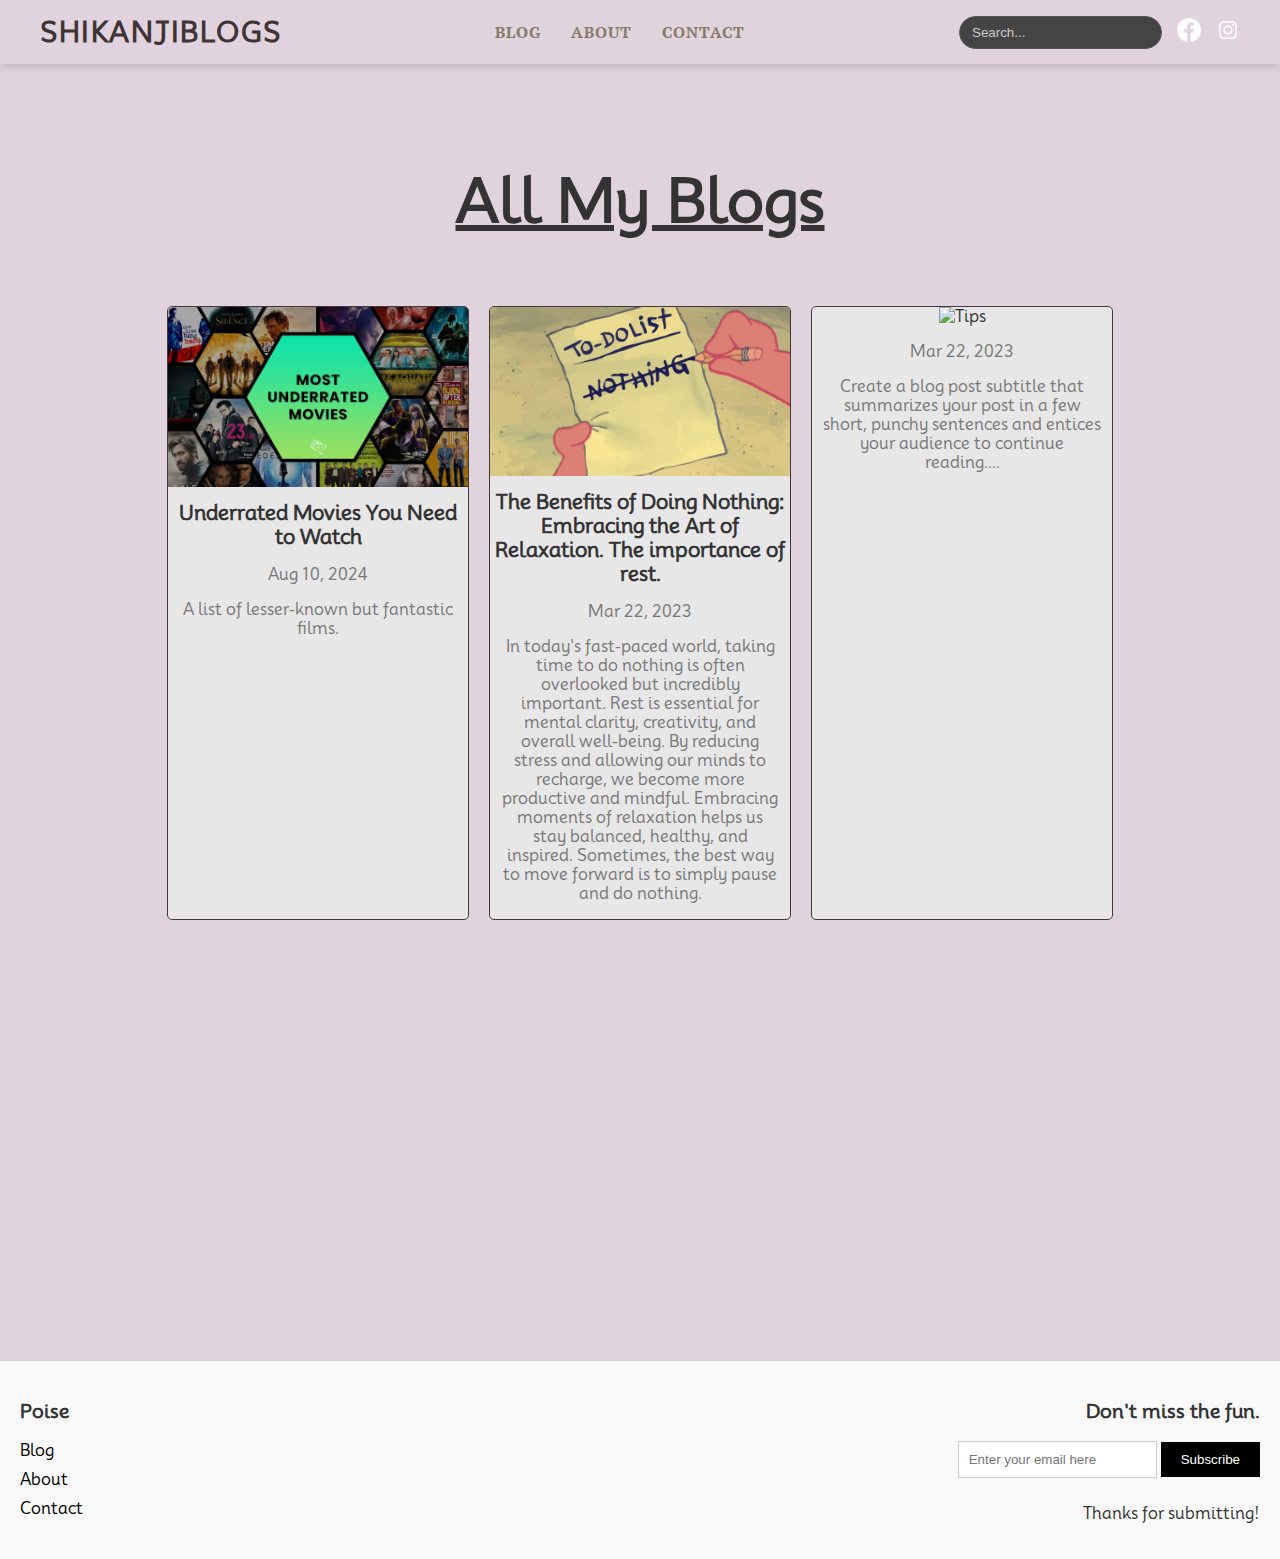
==== index.html @ 3b05b22f "Add blog" ====
<!DOCTYPE html>
<html lang="en">
<head>
    <meta charset="UTF-8">
    <meta name="viewport" content="width=device-width, initial-scale=1.0">
    <title>Poise Blog</title>
    <link rel="stylesheet" href="styles.css">
</head>
<body>
    <header>
        <nav>
            <div class="logo">Shikanjiblogs</div>
            <ul>
                <li><a href="#">Blog</a></li>
                <li><a href="#">About</a></li>
                <li><a href="#">Contact</a></li>
            </ul>
            <div class="search-social">
                <div class="search-container">
                    <input type="text" id="searchInput" placeholder="Search..." onkeyup="showSuggestions()">
                    <div id="suggestionsBox"></div>
                </div>
                <a href="https://www.facebook.com/login/"><img src="/facebook.png" alt="Facebook"></a>
                <a href="https://www.instagram.com/_shrijesh_12/"><img src="/instagram_logo_icon_214683.png" alt="Instagram"></a>
            </div>
        </nav>
    </header>

    <main>
        <section class="fade-in-section blog-intro">
            <h1><u> All My Blogs</u></h1>
        </section>

        <section class="fade-in-section blog-posts">
            <article class="post">
                <a href="/underratedmov.html">
                    <img src="/Best-Underrated-Movies.jpg" alt="T-Shirt Style">
                    <h2>Underrated Movies You Need to Watch</h2>
                    <p>Aug 10, 2024</p>
                    <p>A list of lesser-known but fantastic films.</p>
                </a>
            </article>
        
            <article class="post">
                <a href="/relax.html">
                    <img src="/img/nothing.jpg" alt="Loungewear">
                    <h2>The Benefits of Doing Nothing: Embracing the Art of Relaxation. The importance of rest.</h2>
                    <p>Mar 22, 2023</p>
                    <p>In today's fast-paced world, taking time to do nothing is often overlooked but incredibly important. Rest is essential for mental clarity, creativity, and overall well-being. By reducing stress and allowing our minds to recharge, we become more productive and mindful. Embracing moments of relaxation helps us stay balanced, healthy, and inspired. Sometimes, the best way to move forward is to simply pause and do nothing.</p>
                </a>
            </article>
        
            <article class="post">
                <a href="/blog/5-bra-tips-we-wish-mom-told-us">
                    <img src="bra-tips-image.jpg" alt=" Tips">
                    <h2></h2>
                    <p>Mar 22, 2023</p>
                    <p>Create a blog post subtitle that summarizes your post in a few short, punchy sentences and entices your audience to continue reading....</p>
                </a>
            </article>
        </section><br>

        <!-- About Me Section -->
        <section class="fade-in-section about">
            <div class="about-text">
                <h2>About Me</h2>
                <img src="/path-to-your-image.jpg" alt="About Me" width="200px">
                <p>Well I am Shrijesh Yadav, F012, studying in Nmims mpstme, well gaming is better than coding until web dev enters T_T</p>
            </div>
            <div class="leap-of-faith">
                <h2>#LeapofFaith</h2>
                <div class="image-gallery">
                    <img src="/img1.jpg" alt="Image 1">
                    <img src="/img2.jpg" alt="Image 2">
                    <img src="/img3.jpg" alt="Image 3">
                    <img src="/img4.jpg" alt="Image 4">
                    <img src="/img5.jpg" alt="Image 5">
                    <img src="/img6.jpg" alt="Image 6">
                </div>
            </div>
        </section>

        <!-- Follow Me Elsewhere Section -->
        <section class="follow-me">
            <h2>Follow Me Elsewhere</h2>
            <div class="social-gallery">
                <img src="/git.png" alt="Social Image 1">
                <img src="/img/aes.jpg" alt="Social Image 2">
                <img src="/me.jpg" alt="Social Image 4">
                <img src="/img/aes2.jpg" alt="Social Image 3">
                <img src="/insta.png" alt="Social Image 5">
                <img src="/img/table.jpg" alt="Social Image 6">
            </div>
        </section>
    </main>

    <footer>
        <div class="footer-content">
            <div class="footer-links">
                <h3>Poise</h3>
                <ul>
                    <li><a href="#">Blog</a></li>
                    <li><a href="#">About</a></li>
                    <li><a href="#">Contact</a></li>
                </ul>
            </div>
            <div class="newsletter">
                <h3>Don't miss the fun.</h3>
                <input type="email" placeholder="Enter your email here">
                <button>Subscribe</button>
                <p>Thanks for submitting!</p>
            </div>
        </div>
    </footer>

    <script>
    const blogPosts = [
    { title: "Underrated Movies You Need to Watch", url: "/underratedmov.html" },
    { title: "The Benefits of Doing Nothing: Embracing the Art of Relaxation", url: "/relax.html" }
];

function showSuggestions() {
    const input = document.getElementById('searchInput').value.toLowerCase();
    const suggestionsBox = document.getElementById('suggestionsBox');
    suggestionsBox.innerHTML = '';

    if (input) {
        const filteredPosts = blogPosts.filter(post => post.title.toLowerCase().includes(input));

        filteredPosts.forEach(post => {
            const suggestionDiv = document.createElement('div');
            suggestionDiv.textContent = post.title;
            suggestionDiv.onclick = () => {
                // Redirect to the blog post URL
                window.location.href = post.url;
            };
            suggestionsBox.appendChild(suggestionDiv);
        });

        suggestionsBox.style.display = 'block';
    } else {
        suggestionsBox.style.display = 'none';
    }
}
document.addEventListener('DOMContentLoaded', function() {
    const sections = document.querySelectorAll('section, img');

    const observer = new IntersectionObserver(entries => {
        entries.forEach(entry => {
            if (entry.isIntersecting) {
                entry.target.classList.add('in-view');
            } else {
                entry.target.classList.remove('in-view');
            }
        });
    }, { threshold: 0.1 });

    sections.forEach(section => {
        observer.observe(section);
    });
});
    </script>
</body>
</html>
---- styles.css ----
@font-face {
    font-family: 'CustomFont'; 
    src: url('/PT_Serif/PTSerif-Bold.ttf') format('woff2'), 
         url('/PT_Serif/PTSerif-Regular.ttf') format('woff');
    font-weight: normal;
    font-style: normal;
}

@font-face {
    font-family: 'Head'; 
    src: url('/Mooli/Mooli-Regular.ttf') format('woff2');
    font-weight: normal;
    font-style: normal;
}

body {
    font-family: 'Head', sans-serif;
    margin: 0;
    padding: 0; 
    color: #333;
    background-color: #E0D3DE;
    box-sizing: border-box;
}
header {
    /* background-color: #333; */
    padding: 15px 20px;
    box-shadow: 0 6px 8px rgba(0, 0, 0, 0.1);
    box-shadow: 0 4px 6px rgba(0, 0, 0, 0.1); /* Subtle shadow for depth */
}

nav {
    display: flex;
    justify-content: space-between;
    align-items: center;
    max-width: 1200px; /* Centralize the content */
    margin: 0 auto; /* Center the content */
}

nav .logo {
    font-size: 28px;
    font-weight: bold;
    color: #3e3434; 
    text-transform: uppercase; 
    letter-spacing: 1.5px; 
}

nav ul {
    list-style: none;
    display: flex;
    gap: 30px;
    margin: 0;
    padding: 0;
}

nav ul li a {
    text-decoration: none;
    font-family: 'CustomFont';
    color: #867a68; 
    font-weight: bold;
    font-size: 16px;
    transition: color 0.3s ease, transform 0.3s ease;
    text-transform: uppercase; 
    letter-spacing: 1px; 
}

nav ul li a:hover {
    color: #f39c12; 
    transform: scale(1.1); 
    font-family: 'Head', sans-serif;
}

.search-social {
    display: flex;
    align-items: center;
    gap: 15px;
}

.search-social input {
    padding: 8px 12px;
    border: 1px solid #555; /* Border color matching the background */
    border-radius: 20px;
    background-color: #ffffff; /* Slightly lighter background for input */
    color: #fff; /* White text color */
}

.search-social input::placeholder {
    color: #ccc; /* Light grey for placeholder text */
}

.search-social a img {
    width: 24px; /* Adjust icon size */
    height: 24px;
    filter: brightness(0) invert(1); /* Invert the icon color to white */
    transition: transform 0.3s ease; /* Add a smooth transition for hover */
}

.search-social a img:hover {
    transform: scale(1.2); /* Enlarge the icon slightly on hover */
}
.blog-intro {
    font-family: 'Head';
    text-align: center;
    margin-top: 100px;
    margin-bottom: 50px;
    font-size: 30px;
}
.blog-posts {
    display: flex;
    justify-content: center;
    gap: 20px;
    padding: 20px;
}

.post {
    width: 300px;
    border: 1px solid #433737;
    border-radius: 5px;
    overflow: hidden;
    text-align: center;
    background-color: rgb(231, 231, 231);
    transition: transform 0.3s ease, box-shadow 0.3s ease; /* Smooth transition for hover effect */
}

.post img {
    width: 100%;
    height: auto;
    transition: transform 0.3s ease; /* Smooth transition for image scaling */
}

.post h2 {
    font-size: 20px;
    margin: 10px 0;
    transition: color 0.3s ease; /* Smooth transition for text color */
}

.post p {
    color: #777;
    padding: 0 10px;
}

.post:hover {
    transform: translateY(-10px); /* Slight lift on hover */
    box-shadow: 0 8px 16px rgba(0, 0, 0, 0.2); /* Elevate with shadow */
}

.post:hover img {
    transform: scale(1.1); /* Slight zoom-in effect on image hover */
}

.post:hover h2 {
    color: #f39c12; /* Change title color on hover */
}

.post:hover p {
    color: #555; /* Darken text color on hover */
}

.post a {
    text-decoration: none;
    color: inherit;
    display: block;
}
/* About Section */
.about {
    display: flex;
    align-items: center;
    padding: 20px;
    gap: 20px;
    width: 1200px;
    margin-left: 100px;
}

.about img {
    width: 50%;
    border-radius: 5px;
}

.about-text {
    width: 50%;
}

.about-text h2 {
    font-size: 24px;
    margin-bottom: 10px;
}

.about-text p {
    margin-bottom: 20px;
}

.about-text button {
    padding: 10px 20px;
    background-color: black;
    color: white;
    border: none;
    cursor: pointer;
}

/* Follow Me Elsewhere Section */
.follow-me {
    text-align: center;
    padding: 20px;
}

.social-gallery {
    display: flex;
    justify-content: center;
    gap: 10px;
    margin-top: 20px;
}

.social-gallery img {
    width: 100px;
    height: 100px;
    object-fit: cover;
    border-radius: 5px;
}

/* Shop My Look Section */
.shop-my-look {
    padding: 20px;
    text-align: center;
}

.shop-content {
    display: flex;
    justify-content: center;
    gap: 20px;
    margin-top: 20px;
}

.shop-content img {
    width: 300px;
    height: auto;
    border-radius: 5px;
}

/* Footer */
footer {
    background-color: #f9f9f9;
    padding: 20px;
    border-top: 1px solid #ccc;
}

.footer-content {
    display: flex;
    justify-content: space-between;
}

.footer-links ul {
    list-style: none;
    padding: 0;
}

.footer-links ul li a {
    text-decoration: none;
    color: black;
    display: block;
    margin-bottom: 10px;
}

.newsletter {
    text-align: right;
}

.newsletter input {
    padding: 10px;
    border: 1px solid #ccc;
    margin-bottom: 10px;
}

.newsletter button {
    padding: 10px 20px;
    background-color: black;
    color: white;
    border: none;
    cursor: pointer;
}

.search-container {
    position: relative;
}

#searchInput {
    padding: 8px 12px;
    border: 1px solid #555;
    border-radius: 20px;
    background-color: #444;
    color: #fff;
}

#suggestionsBox {
    position: absolute;
    top: 40px;
    width: 100%;
    background-color: #fff;
    border-radius: 5px;
    box-shadow: 0 4px 8px rgba(0, 0, 0, 0.1);
    z-index: 1000;
    display: none; /* Hidden by default */
}

#suggestionsBox div {
    padding: 10px;
    cursor: pointer;
}

#suggestionsBox div:hover {
    background-color: #f39c12; /* Highlight suggestion on hover */
    color: #fff;
}

.fade-in-section {
    opacity: 0;
    transform: translateY(20px); /* Slide up effect */
    transition: opacity 0.6s ease-out, transform 0.6s ease-out;
}

/* When elements come into view */
.fade-in-section.is-visible {
    opacity: 1;
    transform: translateY(0); /* Return to original position */
}

section {
    opacity: 0;
    transform: translateY(20px);
    transition: opacity 1.5s ease-out, transform 1.5s ease-out;
}

/* Apply animation when section comes into view */
section.in-view {
    opacity: 1;
    transform: translateY(0);
}

/* More specific styles for different elements */
.blog-intro h1, .blog-posts .post, .about-text, .follow-me, .footer-content {
    transition: opacity 2s ease-out, transform 2s ease-out;
}

/* Fade-in effect for images */
img {
    opacity: 0;
    transition: opacity 2s ease-in-out;
}

/* Apply animation when images come into view */
img.in-view {
    opacity: 1;
}
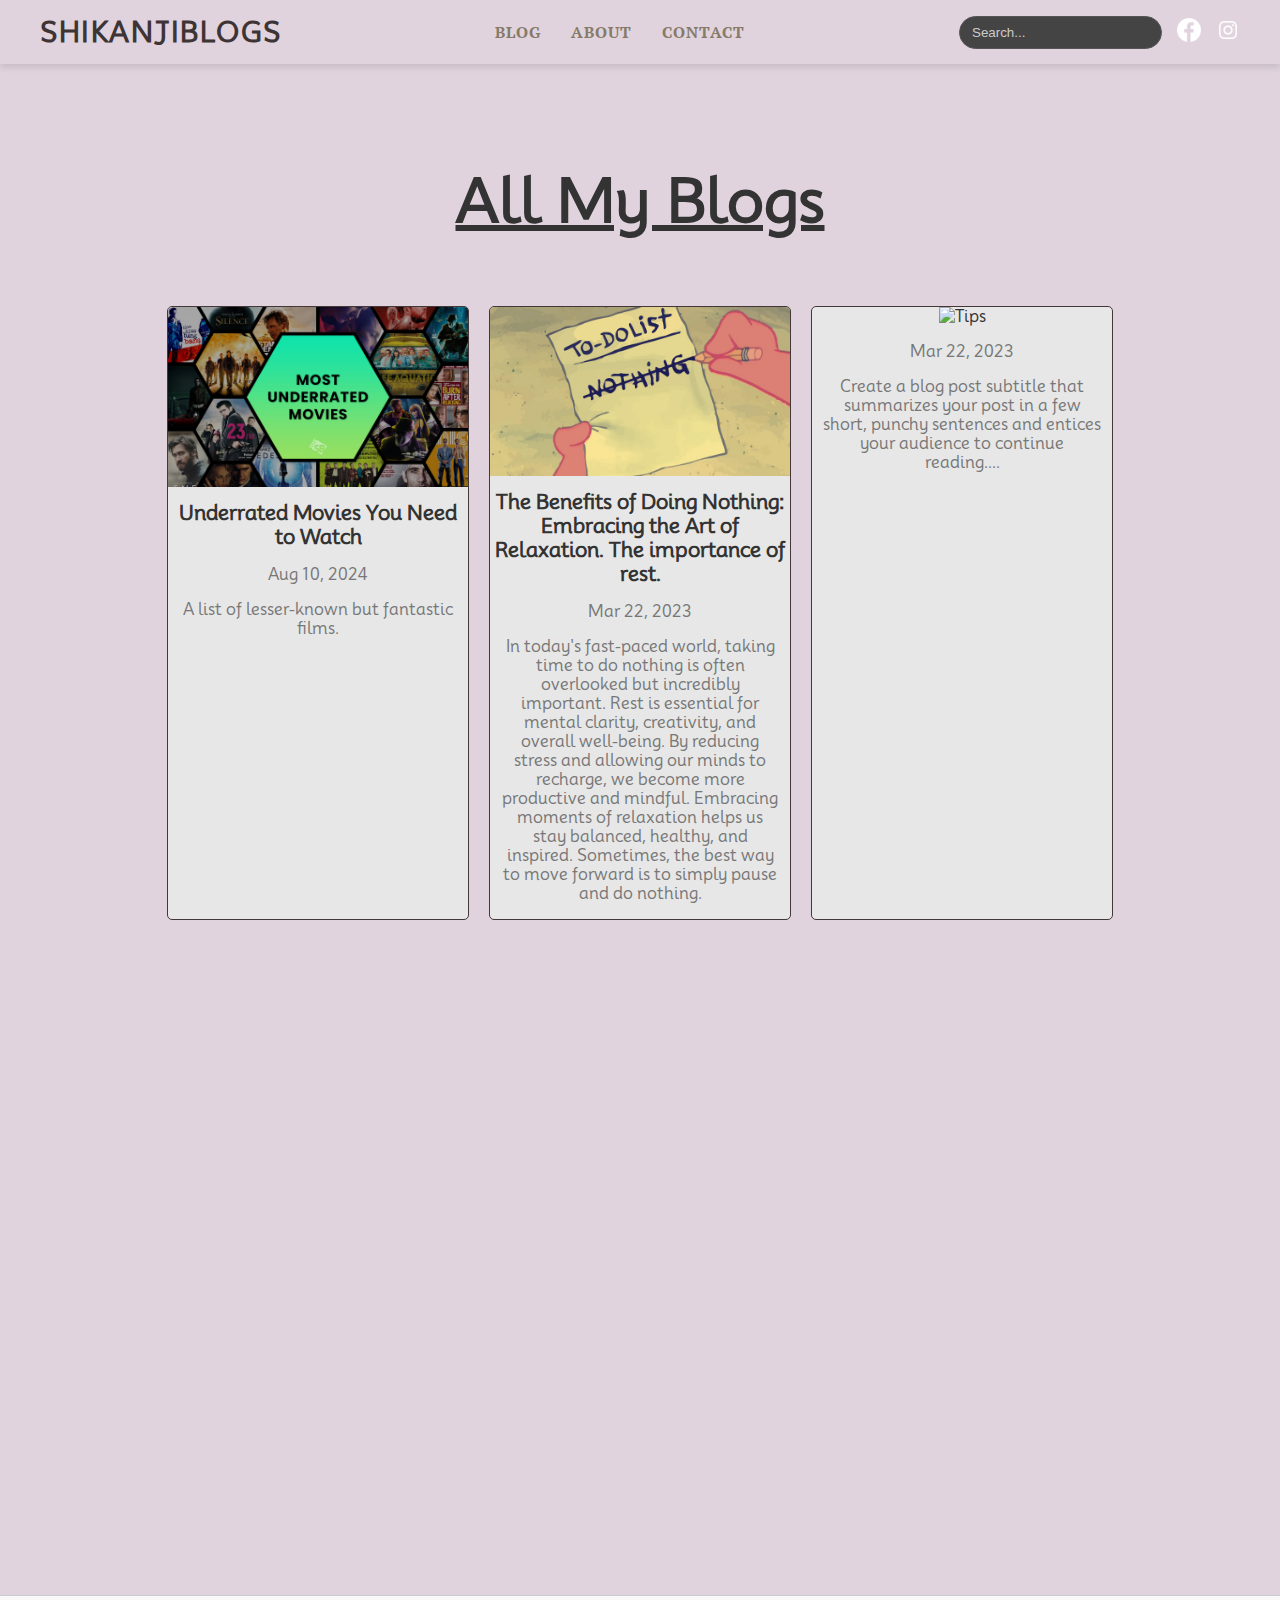
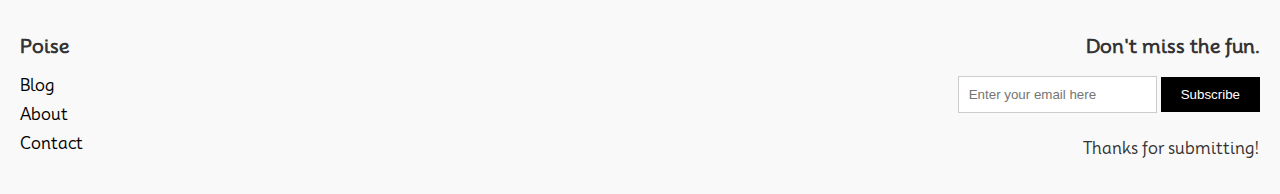
==== commit 76087c8f: "blog" ====
--- a/index.html
+++ b/index.html
@@ -60,23 +60,12 @@
             </article>
         </section><br>
 
-        <!-- About Me Section -->
+        <!-- About Section -->
         <section class="fade-in-section about">
+            <img src="/hello.jpg" alt="About Me" width="200px">
             <div class="about-text">
-                <h2>About Me</h2>
-                <img src="/path-to-your-image.jpg" alt="About Me" width="200px">
-                <p>Well I am Shrijesh Yadav, F012, studying in Nmims mpstme, well gaming is better than coding until web dev enters T_T</p>
-            </div>
-            <div class="leap-of-faith">
-                <h2>#LeapofFaith</h2>
-                <div class="image-gallery">
-                    <img src="/img1.jpg" alt="Image 1">
-                    <img src="/img2.jpg" alt="Image 2">
-                    <img src="/img3.jpg" alt="Image 3">
-                    <img src="/img4.jpg" alt="Image 4">
-                    <img src="/img5.jpg" alt="Image 5">
-                    <img src="/img6.jpg" alt="Image 6">
-                </div>
+                <h2>About Meow</h2>
+                <p>Well I am Shrijesh Yadav, F012, studying in Nmims mpstme, well gaming is better than coding until web dev enters T_T</button>
             </div>
         </section>
 
@@ -92,7 +81,16 @@
                 <img src="/img/table.jpg" alt="Social Image 6">
             </div>
         </section>
-    </main>
+
+        <!-- Shop My Look Section -->
+        <!-- <section class="shop-my-look">
+            <h2>Shop My Look</h2>
+            <div class="shop-content">
+                <img src="shop-item1.jpg" alt="Shop Item 1">
+                <img src="shop-item2.jpg" alt="Shop Item 2">
+            </div>
+        </section>
+    </main> -->
 
     <footer>
         <div class="footer-content">
@@ -161,4 +159,4 @@
 });
     </script>
 </body>
-</html>
+</html>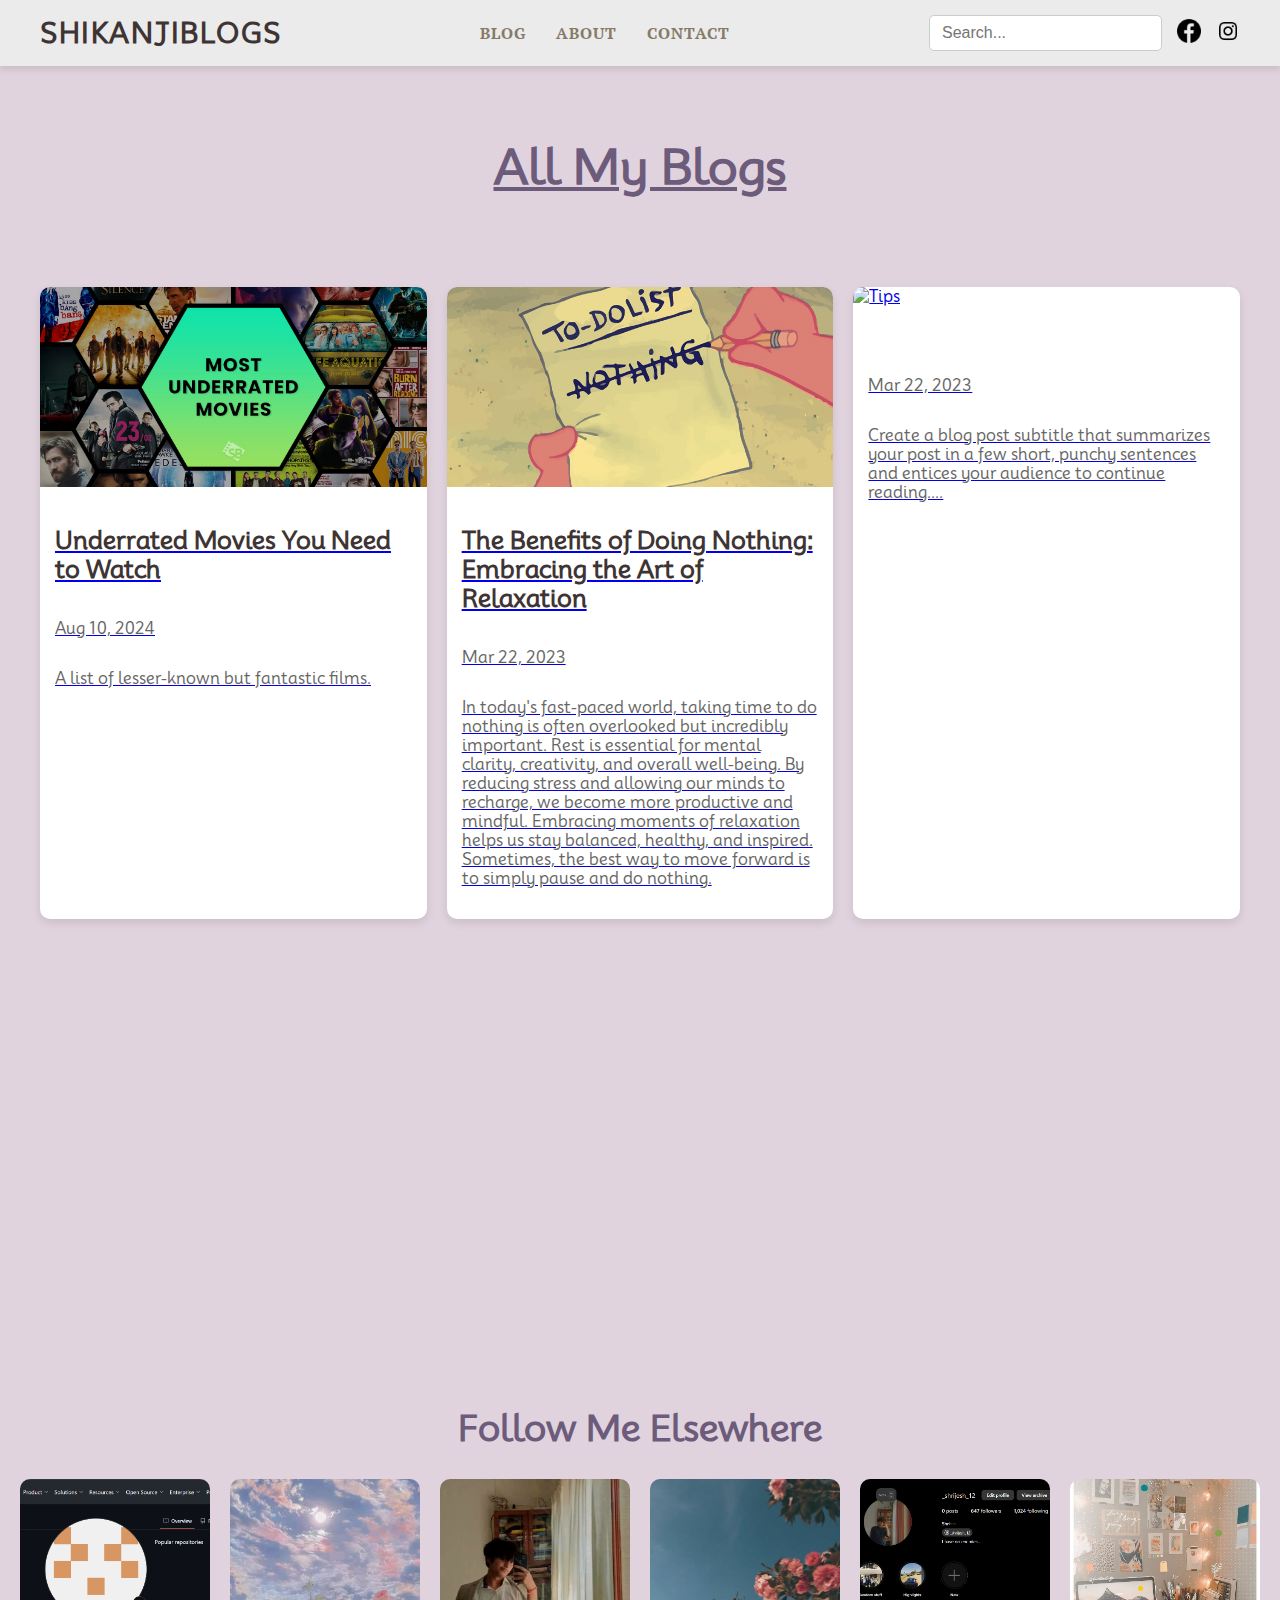
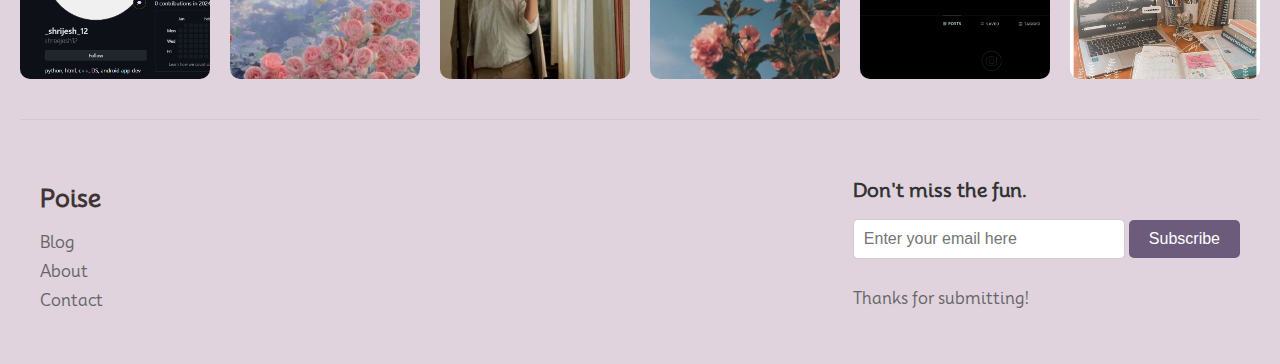
==== commit 24f0488b: "blogg" ====
--- a/index.html
+++ b/index.html
@@ -28,7 +28,7 @@
 
     <main>
         <section class="fade-in-section blog-intro">
-            <h1><u> All My Blogs</u></h1>
+            <h1><u>All My Blogs</u></h1>
         </section>
 
         <section class="fade-in-section blog-posts">
@@ -44,7 +44,7 @@
             <article class="post">
                 <a href="/relax.html">
                     <img src="/img/nothing.jpg" alt="Loungewear">
-                    <h2>The Benefits of Doing Nothing: Embracing the Art of Relaxation. The importance of rest.</h2>
+                    <h2>The Benefits of Doing Nothing: Embracing the Art of Relaxation</h2>
                     <p>Mar 22, 2023</p>
                     <p>In today's fast-paced world, taking time to do nothing is often overlooked but incredibly important. Rest is essential for mental clarity, creativity, and overall well-being. By reducing stress and allowing our minds to recharge, we become more productive and mindful. Embracing moments of relaxation helps us stay balanced, healthy, and inspired. Sometimes, the best way to move forward is to simply pause and do nothing.</p>
                 </a>
@@ -65,7 +65,7 @@
             <img src="/hello.jpg" alt="About Me" width="200px">
             <div class="about-text">
                 <h2>About Meow</h2>
-                <p>Well I am Shrijesh Yadav, F012, studying in Nmims mpstme, well gaming is better than coding until web dev enters T_T</button>
+                <p>Well I am Shrijesh Yadav, F012, studying in Nmims mpstme, well gaming is better than coding until web dev enters T_T</p>
             </div>
         </section>
 
@@ -159,4 +159,4 @@
 });
     </script>
 </body>
-</html>+</html>
--- a/styles.css
+++ b/styles.css
@@ -22,9 +22,8 @@
     box-sizing: border-box;
 }
 header {
-    /* background-color: #333; */
     padding: 15px 20px;
-    box-shadow: 0 6px 8px rgba(0, 0, 0, 0.1);
+    background-color: #EBEBEB;
     box-shadow: 0 4px 6px rgba(0, 0, 0, 0.1); /* Subtle shadow for depth */
 }
 
@@ -77,275 +76,231 @@
 
 .search-social input {
     padding: 8px 12px;
-    border: 1px solid #555; /* Border color matching the background */
-    border-radius: 20px;
-    background-color: #ffffff; /* Slightly lighter background for input */
-    color: #fff; /* White text color */
-}
-
-.search-social input::placeholder {
-    color: #ccc; /* Light grey for placeholder text */
-}
-
-.search-social a img {
-    width: 24px; /* Adjust icon size */
+    border: 1px solid #ccc;
+    border-radius: 5px;
+    font-size: 16px;
+}
+
+.search-social img {
+    width: 24px;
     height: 24px;
-    filter: brightness(0) invert(1); /* Invert the icon color to white */
-    transition: transform 0.3s ease; /* Add a smooth transition for hover */
-}
-
-.search-social a img:hover {
-    transform: scale(1.2); /* Enlarge the icon slightly on hover */
-}
+    transition: transform 0.3s ease;
+    cursor: pointer;
+}
+
+.search-social img:hover {
+    transform: scale(1.1);
+}
+
+.fade-in-section {
+    opacity: 0;
+    transform: translateY(20px);
+    transition: opacity 0.7s ease-out, transform 0.7s ease-out;
+}
+
+.fade-in-section.in-view {
+    opacity: 1;
+    transform: none;
+}
+
 .blog-intro {
-    font-family: 'Head';
     text-align: center;
-    margin-top: 100px;
-    margin-bottom: 50px;
-    font-size: 30px;
-}
+    padding: 40px 0;
+}
+
+.blog-intro h1 {
+    font-family: 'Head', sans-serif;
+    color: #6C5B7B;
+    font-size: 48px;
+    font-weight: bold;
+}
+
 .blog-posts {
-    display: flex;
-    justify-content: center;
+    display: grid;
+    grid-template-columns: repeat(auto-fit, minmax(300px, 1fr)); /* Responsive columns */
     gap: 20px;
+    max-width: 1200px;
+    margin: 0 auto;
     padding: 20px;
 }
 
 .post {
-    width: 300px;
-    border: 1px solid #433737;
-    border-radius: 5px;
+    background-color: #fff;
+    box-shadow: 0 4px 8px rgba(0, 0, 0, 0.1); 
+    border-radius: 10px; 
     overflow: hidden;
-    text-align: center;
-    background-color: rgb(231, 231, 231);
-    transition: transform 0.3s ease, box-shadow 0.3s ease; /* Smooth transition for hover effect */
+    transition: transform 0.3s ease;
+}
+
+.post:hover {
+    transform: translateY(-10px); 
 }
 
 .post img {
     width: 100%;
-    height: auto;
-    transition: transform 0.3s ease; /* Smooth transition for image scaling */
+    height: 200px;
+    object-fit: cover;
 }
 
 .post h2 {
-    font-size: 20px;
-    margin: 10px 0;
-    transition: color 0.3s ease; /* Smooth transition for text color */
+    font-size: 24px;
+    color: #3e3434;
+    padding: 15px;
 }
 
 .post p {
-    color: #777;
-    padding: 0 10px;
-}
-
-.post:hover {
-    transform: translateY(-10px); /* Slight lift on hover */
-    box-shadow: 0 8px 16px rgba(0, 0, 0, 0.2); /* Elevate with shadow */
-}
-
-.post:hover img {
-    transform: scale(1.1); /* Slight zoom-in effect on image hover */
-}
-
-.post:hover h2 {
-    color: #f39c12; /* Change title color on hover */
-}
-
-.post:hover p {
-    color: #555; /* Darken text color on hover */
-}
-
-.post a {
-    text-decoration: none;
-    color: inherit;
-    display: block;
-}
-/* About Section */
+    font-size: 16px;
+    color: #666;
+    padding: 0 15px 15px;
+}
+
 .about {
     display: flex;
     align-items: center;
+    max-width: 1200px;
+    margin: 40px auto;
     padding: 20px;
+    border-radius: 10px;
+    background-color: #fff;
+    box-shadow: 0 4px 6px rgba(0, 0, 0, 0.1);
+}
+
+.about img {
+    width: 250px;
+    height: 250px;
+    border-radius: 50%;
+    margin-right: 30px;
+    border: 4px solid #6C5B7B;
+}
+
+.about-text h2 {
+    font-size: 32px;
+    font-weight: bold;
+    color: #3e3434;
+    margin-bottom: 15px;
+    text-transform: uppercase; 
+}
+
+.about-text p {
+    font-size: 18px;
+    color: #666;
+    line-height: 1.6;
+}
+
+.follow-me {
+    background-color: #E0D3DE;
+    padding: 40px 20px;
+    text-align: center;
+}
+
+.follow-me h2 {
+    font-size: 36px;
+    color: #6C5B7B;
+    margin-bottom: 30px;
+}
+
+.social-gallery {
+    display: grid;
+    grid-template-columns: repeat(auto-fit, minmax(150px, 1fr)); /* Responsive grid */
     gap: 20px;
-    width: 1200px;
-    margin-left: 100px;
-}
-
-.about img {
-    width: 50%;
-    border-radius: 5px;
-}
-
-.about-text {
-    width: 50%;
-}
-
-.about-text h2 {
-    font-size: 24px;
-    margin-bottom: 10px;
-}
-
-.about-text p {
-    margin-bottom: 20px;
-}
-
-.about-text button {
-    padding: 10px 20px;
-    background-color: black;
-    color: white;
-    border: none;
-    cursor: pointer;
-}
-
-/* Follow Me Elsewhere Section */
-.follow-me {
-    text-align: center;
-    padding: 20px;
-}
-
-.social-gallery {
-    display: flex;
-    justify-content: center;
-    gap: 10px;
-    margin-top: 20px;
 }
 
 .social-gallery img {
-    width: 100px;
-    height: 100px;
+    width: 100%;
+    height: 200px;
     object-fit: cover;
-    border-radius: 5px;
-}
-
-/* Shop My Look Section */
-.shop-my-look {
-    padding: 20px;
-    text-align: center;
-}
-
-.shop-content {
-    display: flex;
-    justify-content: center;
-    gap: 20px;
-    margin-top: 20px;
-}
-
-.shop-content img {
-    width: 300px;
-    height: auto;
-    border-radius: 5px;
-}
-
-/* Footer */
-footer {
-    background-color: #f9f9f9;
-    padding: 20px;
+    border-radius: 10px;
+    transition: transform 0.3s ease;
+}
+
+.social-gallery img:hover {
+    transform: scale(1.05);
+}
+
+.footer-content {
+    display: flex;
+    justify-content: space-between;
+    align-items: flex-start;
+    max-width: 1200px;
+    margin: 0 auto;
+    padding: 40px 20px;
     border-top: 1px solid #ccc;
-}
-
-.footer-content {
-    display: flex;
-    justify-content: space-between;
 }
 
 .footer-links ul {
     list-style: none;
     padding: 0;
+    margin: 0;
+}
+
+.footer-links h3 {
+    font-size: 24px;
+    color: #3e3434;
+    margin-bottom: 20px;
+}
+
+.footer-links ul li {
+    margin-bottom: 10px;
 }
 
 .footer-links ul li a {
     text-decoration: none;
-    color: black;
-    display: block;
+    font-size: 16px;
+    color: #666;
+    transition: color 0.3s ease;
+}
+
+.footer-links ul li a:hover {
+    color: #f39c12;
+}
+
+.newsletter input[type="email"] {
+    padding: 10px;
+    width: 250px;
+    border: 1px solid #ccc;
+    border-radius: 5px;
     margin-bottom: 10px;
-}
-
-.newsletter {
-    text-align: right;
-}
-
-.newsletter input {
-    padding: 10px;
-    border: 1px solid #ccc;
-    margin-bottom: 10px;
+    font-size: 16px;
 }
 
 .newsletter button {
     padding: 10px 20px;
-    background-color: black;
-    color: white;
+    background-color: #6C5B7B;
+    color: #fff;
     border: none;
+    border-radius: 5px;
     cursor: pointer;
-}
-
-.search-container {
-    position: relative;
-}
-
-#searchInput {
-    padding: 8px 12px;
-    border: 1px solid #555;
-    border-radius: 20px;
-    background-color: #444;
-    color: #fff;
-}
-
-#suggestionsBox {
-    position: absolute;
-    top: 40px;
-    width: 100%;
-    background-color: #fff;
-    border-radius: 5px;
-    box-shadow: 0 4px 8px rgba(0, 0, 0, 0.1);
-    z-index: 1000;
-    display: none; /* Hidden by default */
-}
-
-#suggestionsBox div {
-    padding: 10px;
-    cursor: pointer;
-}
-
-#suggestionsBox div:hover {
-    background-color: #f39c12; /* Highlight suggestion on hover */
-    color: #fff;
-}
-
-.fade-in-section {
-    opacity: 0;
-    transform: translateY(20px); /* Slide up effect */
-    transition: opacity 0.6s ease-out, transform 0.6s ease-out;
-}
-
-/* When elements come into view */
-.fade-in-section.is-visible {
-    opacity: 1;
-    transform: translateY(0); /* Return to original position */
-}
-
-section {
-    opacity: 0;
-    transform: translateY(20px);
-    transition: opacity 1.5s ease-out, transform 1.5s ease-out;
-}
-
-/* Apply animation when section comes into view */
-section.in-view {
-    opacity: 1;
-    transform: translateY(0);
-}
-
-/* More specific styles for different elements */
-.blog-intro h1, .blog-posts .post, .about-text, .follow-me, .footer-content {
-    transition: opacity 2s ease-out, transform 2s ease-out;
-}
-
-/* Fade-in effect for images */
-img {
-    opacity: 0;
-    transition: opacity 2s ease-in-out;
-}
-
-/* Apply animation when images come into view */
-img.in-view {
-    opacity: 1;
-}+    font-size: 16px;
+    transition: background-color 0.3s ease;
+}
+
+.newsletter button:hover {
+    background-color: #f39c12;
+}
+
+.newsletter p {
+    margin-top: 20px;
+    color: #666;
+}
+
+/* Responsive design */
+@media screen and (max-width: 768px) {
+    .about {
+        flex-direction: column;
+        text-align: center;
+    }
+
+    .about img {
+        margin-bottom: 20px;
+    }
+
+    .footer-content {
+        flex-direction: column;
+        align-items: center;
+        text-align: center;
+    }
+
+    .footer-links ul {
+        padding: 20px 0;
+    }
+}
